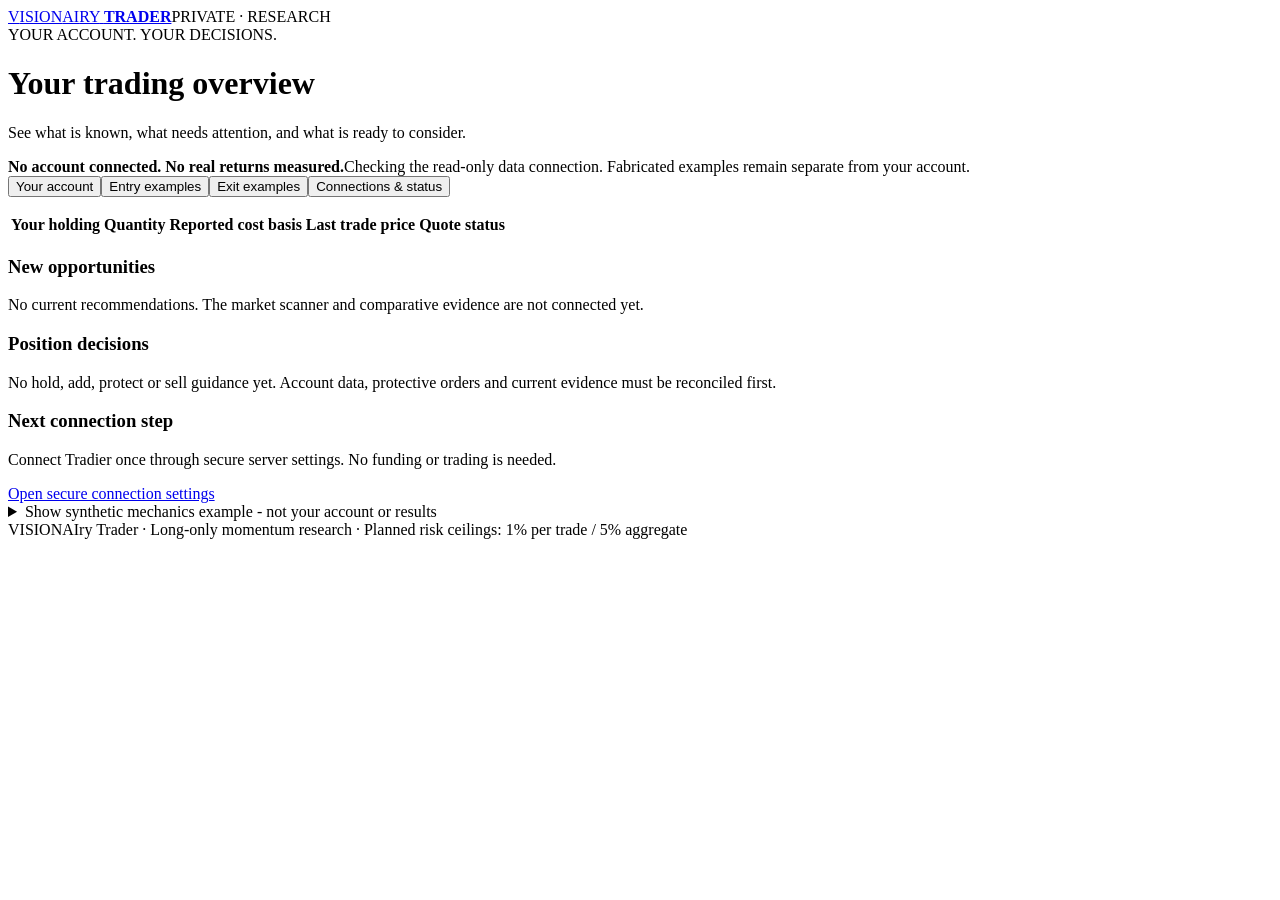
==== app/static/index.html @ bd93e9f7 "Keep account reads responsive and publish captured hypothesis readiness" ====
<!doctype html><html lang="en"><head><meta charset="utf-8"><meta name="viewport" content="width=device-width,initial-scale=1"><title>VisionAIry Trader</title><link rel="stylesheet" href="/style.css"><script src="/app.js" defer></script></head><body>
<header><a class="brand" href="/">V<span>ISION</span>AI<span>RY</span> <b>TRADER</b></a><span class="status">PRIVATE · RESEARCH</span></header>
<main><div class="eyebrow">YOUR ACCOUNT. YOUR DECISIONS.</div><h1>Your trading overview</h1><p class="intro">See what is known, what needs attention, and what is ready to consider.</p>
<div class="notice"><strong id="account-headline">No account connected. No real returns measured.</strong><span id="account-note">Checking the read-only data connection. Fabricated examples remain separate from your account.</span></div>
<nav aria-label="Research views"><button data-tab="overview" class="active">Your account</button><button data-tab="opportunities">Entry examples</button><button data-tab="management">Exit examples</button><button data-tab="evidence">Connections & status</button></nav>
<p id="loading" role="status" hidden>Loading verified research output…</p>
<section id="overview" class="panel"><div id="cards" class="cards"></div><p id="account-source" class="muted" role="status"></p><div class="table-wrap"><table><thead><tr><th>Your holding</th><th>Quantity</th><th>Reported cost basis</th><th>Last trade price</th><th>Quote status</th></tr></thead><tbody id="account-positions"></tbody></table></div><div class="evidence-grid"><article><h3>New opportunities</h3><p>No current recommendations. The market scanner and comparative evidence are not connected yet.</p></article><article><h3>Position decisions</h3><p>No hold, add, protect or sell guidance yet. Account data, protective orders and current evidence must be reconciled first.</p></article><article><h3>Next connection step</h3><p>Connect Tradier once through secure server settings. No funding or trading is needed.</p><a href="https://dashboard.render.com/web/srv-dblc513bc2fs73drmtjg" target="_blank" rel="noopener noreferrer">Open secure connection settings</a></article></div><details id="mechanics-example"><summary>Show synthetic mechanics example - not your account or results</summary><div id="demo-cards" class="cards"></div><div class="section-title"><h2>Fabricated example: capital through the scenario</h2><span>One shared account · baseline protection</span></div><div class="chart" id="chart"></div><div class="section-title"><h2>Fabricated position and cash history</h2><span>Settlement is explicit</span></div><div class="table-wrap"><table><thead><tr><th>Scenario time (UTC)</th><th>Event</th><th>Symbol</th><th>Quantity</th><th>Price per share</th><th>Fee</th><th>Cash change</th><th>Spendable cash after</th><th>Unsettled after</th><th>Explanation</th></tr></thead><tbody id="ledger"></tbody></table></div></details></section>
<section id="opportunities" class="panel" hidden><h2>Synthetic entry decisions</h2><p class="muted">These invented opportunities demonstrate the mechanics only. They are not market opportunities or recommendations.</p><div class="table-wrap"><table><thead><tr><th>Opportunity</th><th>Decision time (UTC)</th><th>Decision</th><th>Entry / ceiling</th><th>Shares</th><th>Planned risk</th><th>Reason</th></tr></thead><tbody id="opportunities-body"></tbody></table></div></section>
<section id="management" class="panel" hidden><h2>Synthetic management comparison</h2><p class="muted">Alternative policies on the same opportunities and starting cash. These are not independent trades or adopted rules.</p><div id="variants" class="cards"></div><div class="table-wrap"><table><thead><tr><th>Policy</th><th>Modeled outcomes</th><th>Partial exits</th><th>Protection changes</th><th>Unresolved positions</th></tr></thead><tbody id="management-body"></tbody></table></div></section>
<section id="evidence" class="panel" hidden><h2>What is connected and what is still missing</h2><div class="evidence-grid"><article><span class="tag">IMPLEMENTED & CHECKED</span><h3>Research mechanics</h3><p>Shared cash and risk, position accounting, session-based settlement, delayed entry limits, partial profits, trailing-protection experiments and paper drawdown pause.</p></article><article><span class="tag pending">NEEDS MARKET EVIDENCE</span><h3>Strategy and ROI</h3><p>The preserved market archive covers five symbols. It does not establish representative momentum performance. Targets, ranking and management policies remain unvalidated.</p></article><article><span class="tag pending">NOT CONNECTED</span><h3>Operating assistant</h3><p>The account adapter is implemented but needs your secure Tradier credential. Live scanning, protective-order reconciliation, approvals and Telegram are not connected. This dashboard submits no orders.</p></article></div><details><summary>Scenario provenance and limitations</summary><pre id="provenance"></pre></details></section>
</main><footer>VISIONAIry Trader · Long-only momentum research · Planned risk ceilings: 1% per trade / 5% aggregate</footer></body></html>
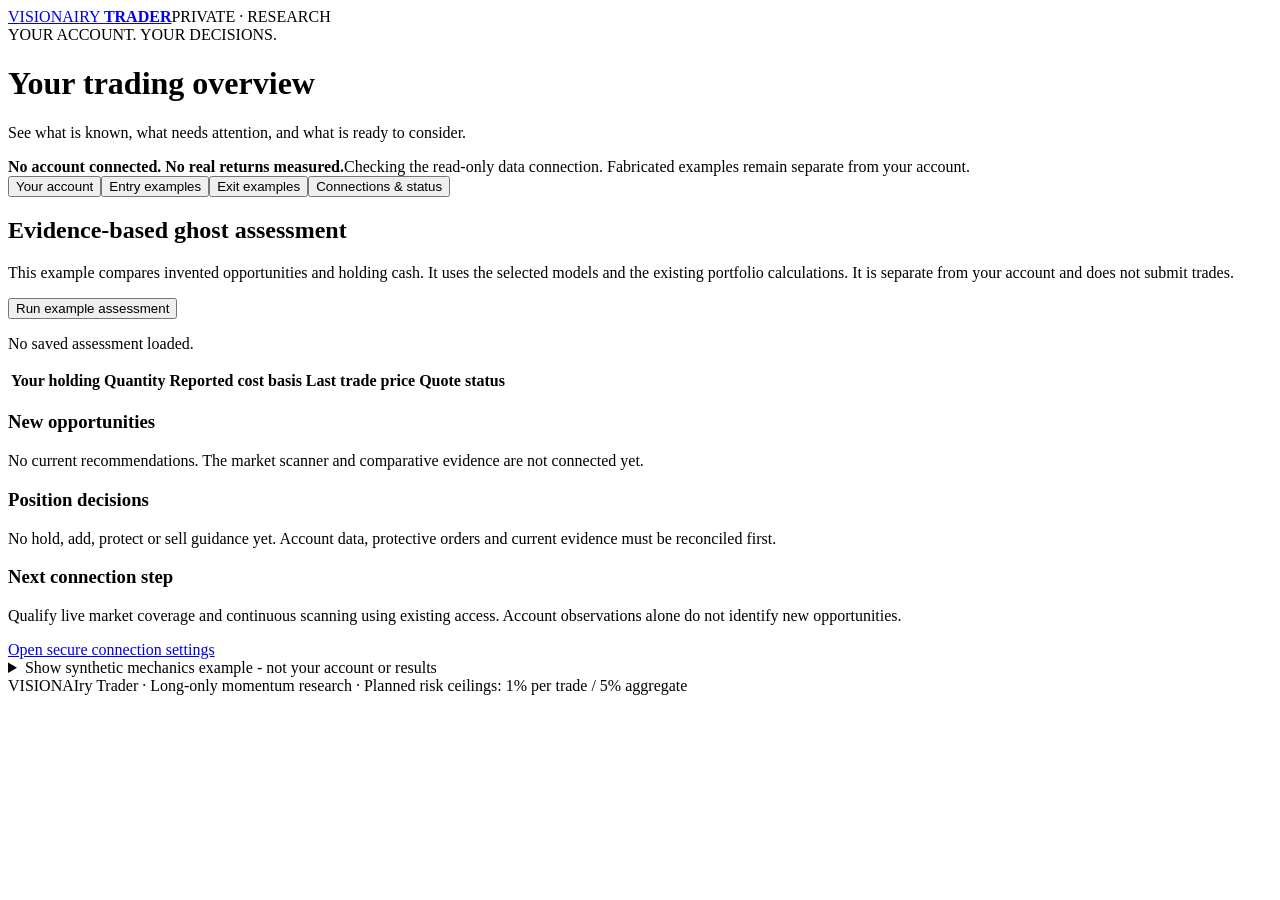
==== commit 2f46ca7c: "Connect bounded ghost assessments to selected models and durable receipts" ====
--- a/app/static/index.html
+++ b/app/static/index.html
@@ -3,9 +3,10 @@
 <main><div class="eyebrow">YOUR ACCOUNT. YOUR DECISIONS.</div><h1>Your trading overview</h1><p class="intro">See what is known, what needs attention, and what is ready to consider.</p>
 <div class="notice"><strong id="account-headline">No account connected. No real returns measured.</strong><span id="account-note">Checking the read-only data connection. Fabricated examples remain separate from your account.</span></div>
 <nav aria-label="Research views"><button data-tab="overview" class="active">Your account</button><button data-tab="opportunities">Entry examples</button><button data-tab="management">Exit examples</button><button data-tab="evidence">Connections & status</button></nav>
+<section class="assessment"><h2>Evidence-based ghost assessment</h2><p>This example compares invented opportunities and holding cash. It uses the selected models and the existing portfolio calculations. It is separate from your account and does not submit trades.</p><button id="assessment-start">Run example assessment</button><p id="assessment-status" role="status">No saved assessment loaded.</p><div id="assessment-result"></div></section>
 <p id="loading" role="status" hidden>Loading verified research output…</p>
-<section id="overview" class="panel"><div id="cards" class="cards"></div><p id="account-source" class="muted" role="status"></p><div class="table-wrap"><table><thead><tr><th>Your holding</th><th>Quantity</th><th>Reported cost basis</th><th>Last trade price</th><th>Quote status</th></tr></thead><tbody id="account-positions"></tbody></table></div><div class="evidence-grid"><article><h3>New opportunities</h3><p>No current recommendations. The market scanner and comparative evidence are not connected yet.</p></article><article><h3>Position decisions</h3><p>No hold, add, protect or sell guidance yet. Account data, protective orders and current evidence must be reconciled first.</p></article><article><h3>Next connection step</h3><p>Connect Tradier once through secure server settings. No funding or trading is needed.</p><a href="https://dashboard.render.com/web/srv-dblc513bc2fs73drmtjg" target="_blank" rel="noopener noreferrer">Open secure connection settings</a></article></div><details id="mechanics-example"><summary>Show synthetic mechanics example - not your account or results</summary><div id="demo-cards" class="cards"></div><div class="section-title"><h2>Fabricated example: capital through the scenario</h2><span>One shared account · baseline protection</span></div><div class="chart" id="chart"></div><div class="section-title"><h2>Fabricated position and cash history</h2><span>Settlement is explicit</span></div><div class="table-wrap"><table><thead><tr><th>Scenario time (UTC)</th><th>Event</th><th>Symbol</th><th>Quantity</th><th>Price per share</th><th>Fee</th><th>Cash change</th><th>Spendable cash after</th><th>Unsettled after</th><th>Explanation</th></tr></thead><tbody id="ledger"></tbody></table></div></details></section>
+<section id="overview" class="panel"><div id="cards" class="cards"></div><p id="account-source" class="muted" role="status"></p><div class="table-wrap"><table><thead><tr><th>Your holding</th><th>Quantity</th><th>Reported cost basis</th><th>Last trade price</th><th>Quote status</th></tr></thead><tbody id="account-positions"></tbody></table></div><div class="evidence-grid"><article><h3>New opportunities</h3><p>No current recommendations. The market scanner and comparative evidence are not connected yet.</p></article><article><h3>Position decisions</h3><p>No hold, add, protect or sell guidance yet. Account data, protective orders and current evidence must be reconciled first.</p></article><article><h3>Next connection step</h3><p>Qualify live market coverage and continuous scanning using existing access. Account observations alone do not identify new opportunities.</p><a href="https://dashboard.render.com/web/srv-dblc513bc2fs73drmtjg" target="_blank" rel="noopener noreferrer">Open secure connection settings</a></article></div><details id="mechanics-example"><summary>Show synthetic mechanics example - not your account or results</summary><div id="demo-cards" class="cards"></div><div class="section-title"><h2>Fabricated example: capital through the scenario</h2><span>One shared account · baseline protection</span></div><div class="chart" id="chart"></div><div class="section-title"><h2>Fabricated position and cash history</h2><span>Settlement is explicit</span></div><div class="table-wrap"><table><thead><tr><th>Scenario time (UTC)</th><th>Event</th><th>Symbol</th><th>Quantity</th><th>Price per share</th><th>Fee</th><th>Cash change</th><th>Spendable cash after</th><th>Unsettled after</th><th>Explanation</th></tr></thead><tbody id="ledger"></tbody></table></div></details></section>
 <section id="opportunities" class="panel" hidden><h2>Synthetic entry decisions</h2><p class="muted">These invented opportunities demonstrate the mechanics only. They are not market opportunities or recommendations.</p><div class="table-wrap"><table><thead><tr><th>Opportunity</th><th>Decision time (UTC)</th><th>Decision</th><th>Entry / ceiling</th><th>Shares</th><th>Planned risk</th><th>Reason</th></tr></thead><tbody id="opportunities-body"></tbody></table></div></section>
 <section id="management" class="panel" hidden><h2>Synthetic management comparison</h2><p class="muted">Alternative policies on the same opportunities and starting cash. These are not independent trades or adopted rules.</p><div id="variants" class="cards"></div><div class="table-wrap"><table><thead><tr><th>Policy</th><th>Modeled outcomes</th><th>Partial exits</th><th>Protection changes</th><th>Unresolved positions</th></tr></thead><tbody id="management-body"></tbody></table></div></section>
-<section id="evidence" class="panel" hidden><h2>What is connected and what is still missing</h2><div class="evidence-grid"><article><span class="tag">IMPLEMENTED & CHECKED</span><h3>Research mechanics</h3><p>Shared cash and risk, position accounting, session-based settlement, delayed entry limits, partial profits, trailing-protection experiments and paper drawdown pause.</p></article><article><span class="tag pending">NEEDS MARKET EVIDENCE</span><h3>Strategy and ROI</h3><p>The preserved market archive covers five symbols. It does not establish representative momentum performance. Targets, ranking and management policies remain unvalidated.</p></article><article><span class="tag pending">NOT CONNECTED</span><h3>Operating assistant</h3><p>The account adapter is implemented but needs your secure Tradier credential. Live scanning, protective-order reconciliation, approvals and Telegram are not connected. This dashboard submits no orders.</p></article></div><details><summary>Scenario provenance and limitations</summary><pre id="provenance"></pre></details></section>
+<section id="evidence" class="panel" hidden><h2>What is connected and what is still missing</h2><div class="evidence-grid"><article><span class="tag">IMPLEMENTED & CHECKED</span><h3>Research mechanics</h3><p>Shared cash and risk, position accounting, session-based settlement, delayed entry limits, partial profits, trailing-protection experiments and paper drawdown pause.</p></article><article><span class="tag pending">NEEDS MARKET EVIDENCE</span><h3>Strategy and ROI</h3><p>The preserved market archive covers five symbols. It does not establish representative momentum performance. Targets, ranking and management policies remain unvalidated.</p></article><article><span class="tag pending">NOT CONNECTED</span><h3>Operating assistant</h3><p>Read-only account access is implemented. Continuous live scanning, protective-order reconciliation, approvals and Telegram are not connected. This dashboard submits no orders.</p></article></div><details><summary>Scenario provenance and limitations</summary><pre id="provenance"></pre></details></section>
 </main><footer>VISIONAIry Trader · Long-only momentum research · Planned risk ceilings: 1% per trade / 5% aggregate</footer></body></html>
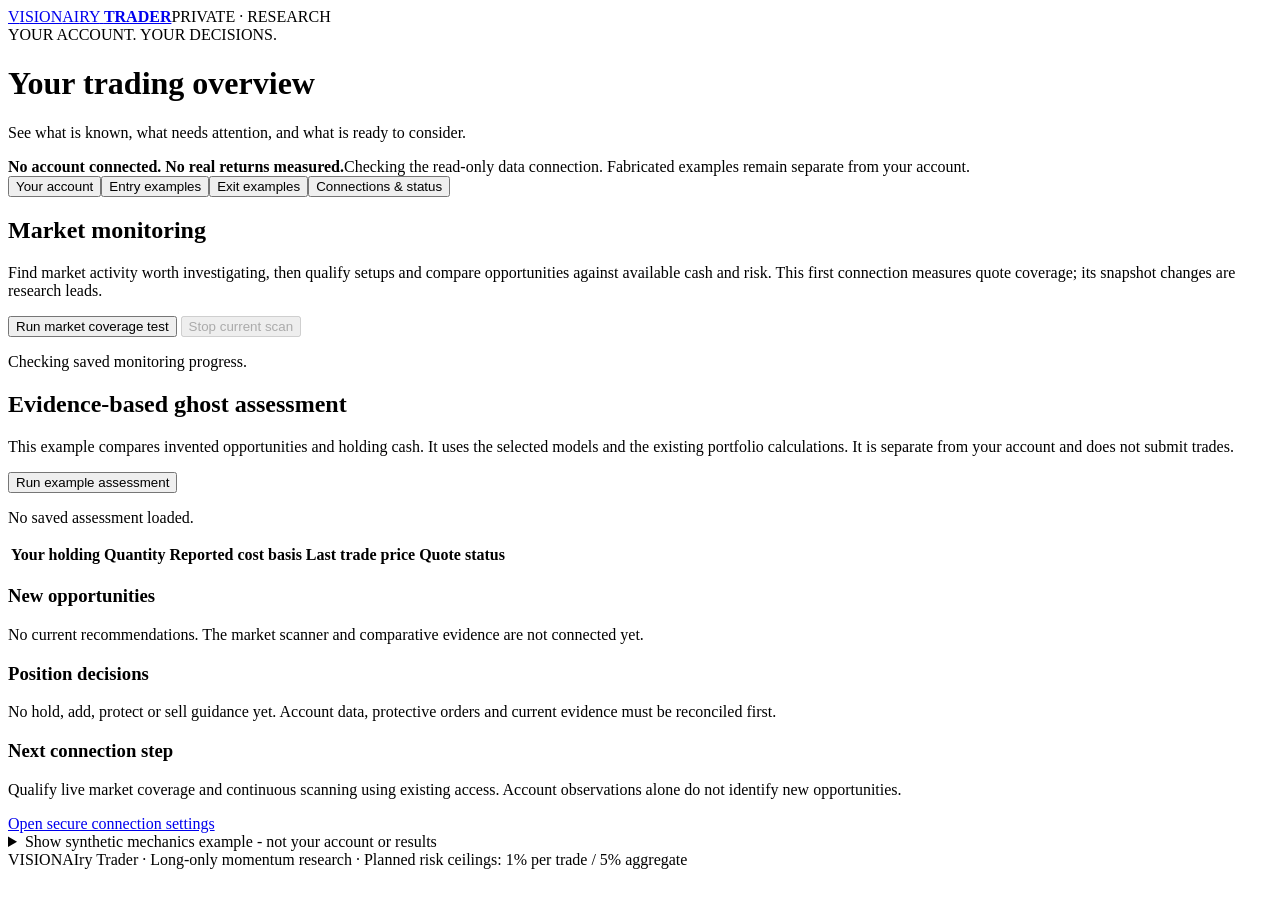
==== commit ee08b59d: "Connect durable broad quote coverage monitor with progress and stop controls" ====
--- a/app/static/index.html
+++ b/app/static/index.html
@@ -3,6 +3,7 @@
 <main><div class="eyebrow">YOUR ACCOUNT. YOUR DECISIONS.</div><h1>Your trading overview</h1><p class="intro">See what is known, what needs attention, and what is ready to consider.</p>
 <div class="notice"><strong id="account-headline">No account connected. No real returns measured.</strong><span id="account-note">Checking the read-only data connection. Fabricated examples remain separate from your account.</span></div>
 <nav aria-label="Research views"><button data-tab="overview" class="active">Your account</button><button data-tab="opportunities">Entry examples</button><button data-tab="management">Exit examples</button><button data-tab="evidence">Connections & status</button></nav>
+<section class="assessment" aria-labelledby="scanner-heading"><h2 id="scanner-heading">Market monitoring</h2><p>Find market activity worth investigating, then qualify setups and compare opportunities against available cash and risk. This first connection measures quote coverage; its snapshot changes are research leads.</p><button id="scanner-start">Run market coverage test</button> <button id="scanner-stop" disabled>Stop current scan</button><p id="scanner-status" role="status">Checking saved monitoring progress.</p><div id="scanner-result"></div></section>
 <section class="assessment"><h2>Evidence-based ghost assessment</h2><p>This example compares invented opportunities and holding cash. It uses the selected models and the existing portfolio calculations. It is separate from your account and does not submit trades.</p><button id="assessment-start">Run example assessment</button><p id="assessment-status" role="status">No saved assessment loaded.</p><div id="assessment-result"></div></section>
 <p id="loading" role="status" hidden>Loading verified research output…</p>
 <section id="overview" class="panel"><div id="cards" class="cards"></div><p id="account-source" class="muted" role="status"></p><div class="table-wrap"><table><thead><tr><th>Your holding</th><th>Quantity</th><th>Reported cost basis</th><th>Last trade price</th><th>Quote status</th></tr></thead><tbody id="account-positions"></tbody></table></div><div class="evidence-grid"><article><h3>New opportunities</h3><p>No current recommendations. The market scanner and comparative evidence are not connected yet.</p></article><article><h3>Position decisions</h3><p>No hold, add, protect or sell guidance yet. Account data, protective orders and current evidence must be reconciled first.</p></article><article><h3>Next connection step</h3><p>Qualify live market coverage and continuous scanning using existing access. Account observations alone do not identify new opportunities.</p><a href="https://dashboard.render.com/web/srv-dblc513bc2fs73drmtjg" target="_blank" rel="noopener noreferrer">Open secure connection settings</a></article></div><details id="mechanics-example"><summary>Show synthetic mechanics example - not your account or results</summary><div id="demo-cards" class="cards"></div><div class="section-title"><h2>Fabricated example: capital through the scenario</h2><span>One shared account · baseline protection</span></div><div class="chart" id="chart"></div><div class="section-title"><h2>Fabricated position and cash history</h2><span>Settlement is explicit</span></div><div class="table-wrap"><table><thead><tr><th>Scenario time (UTC)</th><th>Event</th><th>Symbol</th><th>Quantity</th><th>Price per share</th><th>Fee</th><th>Cash change</th><th>Spendable cash after</th><th>Unsettled after</th><th>Explanation</th></tr></thead><tbody id="ledger"></tbody></table></div></details></section>
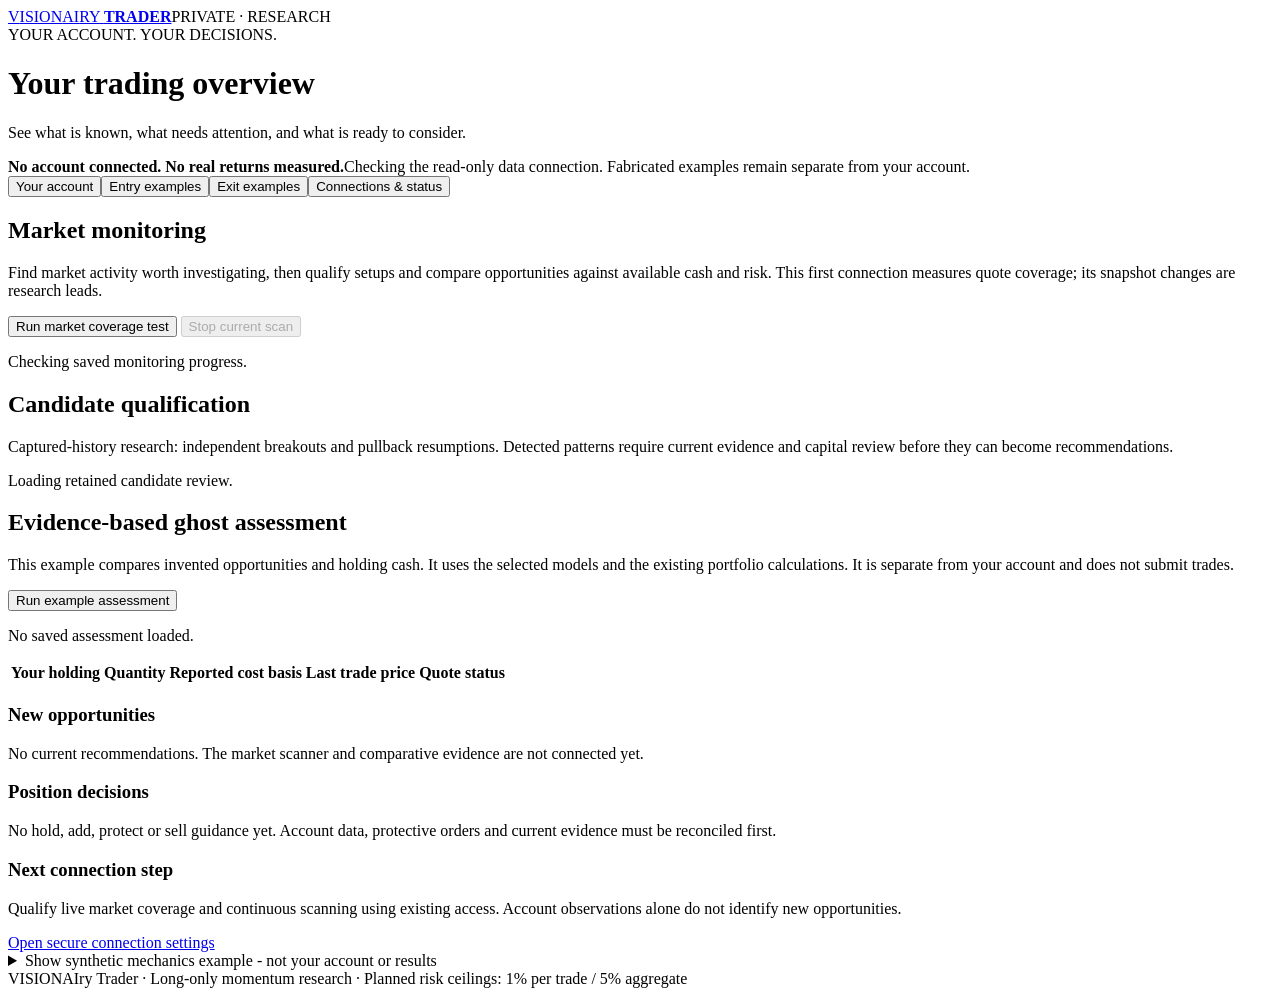
==== commit d780280a: "Add independent setup detection, conditional candidate review and private diagnostic view" ====
--- a/app/static/index.html
+++ b/app/static/index.html
@@ -4,6 +4,7 @@
 <div class="notice"><strong id="account-headline">No account connected. No real returns measured.</strong><span id="account-note">Checking the read-only data connection. Fabricated examples remain separate from your account.</span></div>
 <nav aria-label="Research views"><button data-tab="overview" class="active">Your account</button><button data-tab="opportunities">Entry examples</button><button data-tab="management">Exit examples</button><button data-tab="evidence">Connections & status</button></nav>
 <section class="assessment" aria-labelledby="scanner-heading"><h2 id="scanner-heading">Market monitoring</h2><p>Find market activity worth investigating, then qualify setups and compare opportunities against available cash and risk. This first connection measures quote coverage; its snapshot changes are research leads.</p><button id="scanner-start">Run market coverage test</button> <button id="scanner-stop" disabled>Stop current scan</button><p id="scanner-status" role="status">Checking saved monitoring progress.</p><div id="scanner-result"></div></section>
+<section class="assessment"><h2>Candidate qualification</h2><p>Captured-history research: independent breakouts and pullback resumptions. Detected patterns require current evidence and capital review before they can become recommendations.</p><p id="candidate-status" role="status">Loading retained candidate review.</p><div id="candidate-results"></div></section>
 <section class="assessment"><h2>Evidence-based ghost assessment</h2><p>This example compares invented opportunities and holding cash. It uses the selected models and the existing portfolio calculations. It is separate from your account and does not submit trades.</p><button id="assessment-start">Run example assessment</button><p id="assessment-status" role="status">No saved assessment loaded.</p><div id="assessment-result"></div></section>
 <p id="loading" role="status" hidden>Loading verified research output…</p>
 <section id="overview" class="panel"><div id="cards" class="cards"></div><p id="account-source" class="muted" role="status"></p><div class="table-wrap"><table><thead><tr><th>Your holding</th><th>Quantity</th><th>Reported cost basis</th><th>Last trade price</th><th>Quote status</th></tr></thead><tbody id="account-positions"></tbody></table></div><div class="evidence-grid"><article><h3>New opportunities</h3><p>No current recommendations. The market scanner and comparative evidence are not connected yet.</p></article><article><h3>Position decisions</h3><p>No hold, add, protect or sell guidance yet. Account data, protective orders and current evidence must be reconciled first.</p></article><article><h3>Next connection step</h3><p>Qualify live market coverage and continuous scanning using existing access. Account observations alone do not identify new opportunities.</p><a href="https://dashboard.render.com/web/srv-dblc513bc2fs73drmtjg" target="_blank" rel="noopener noreferrer">Open secure connection settings</a></article></div><details id="mechanics-example"><summary>Show synthetic mechanics example - not your account or results</summary><div id="demo-cards" class="cards"></div><div class="section-title"><h2>Fabricated example: capital through the scenario</h2><span>One shared account · baseline protection</span></div><div class="chart" id="chart"></div><div class="section-title"><h2>Fabricated position and cash history</h2><span>Settlement is explicit</span></div><div class="table-wrap"><table><thead><tr><th>Scenario time (UTC)</th><th>Event</th><th>Symbol</th><th>Quantity</th><th>Price per share</th><th>Fee</th><th>Cash change</th><th>Spendable cash after</th><th>Unsettled after</th><th>Explanation</th></tr></thead><tbody id="ledger"></tbody></table></div></details></section>
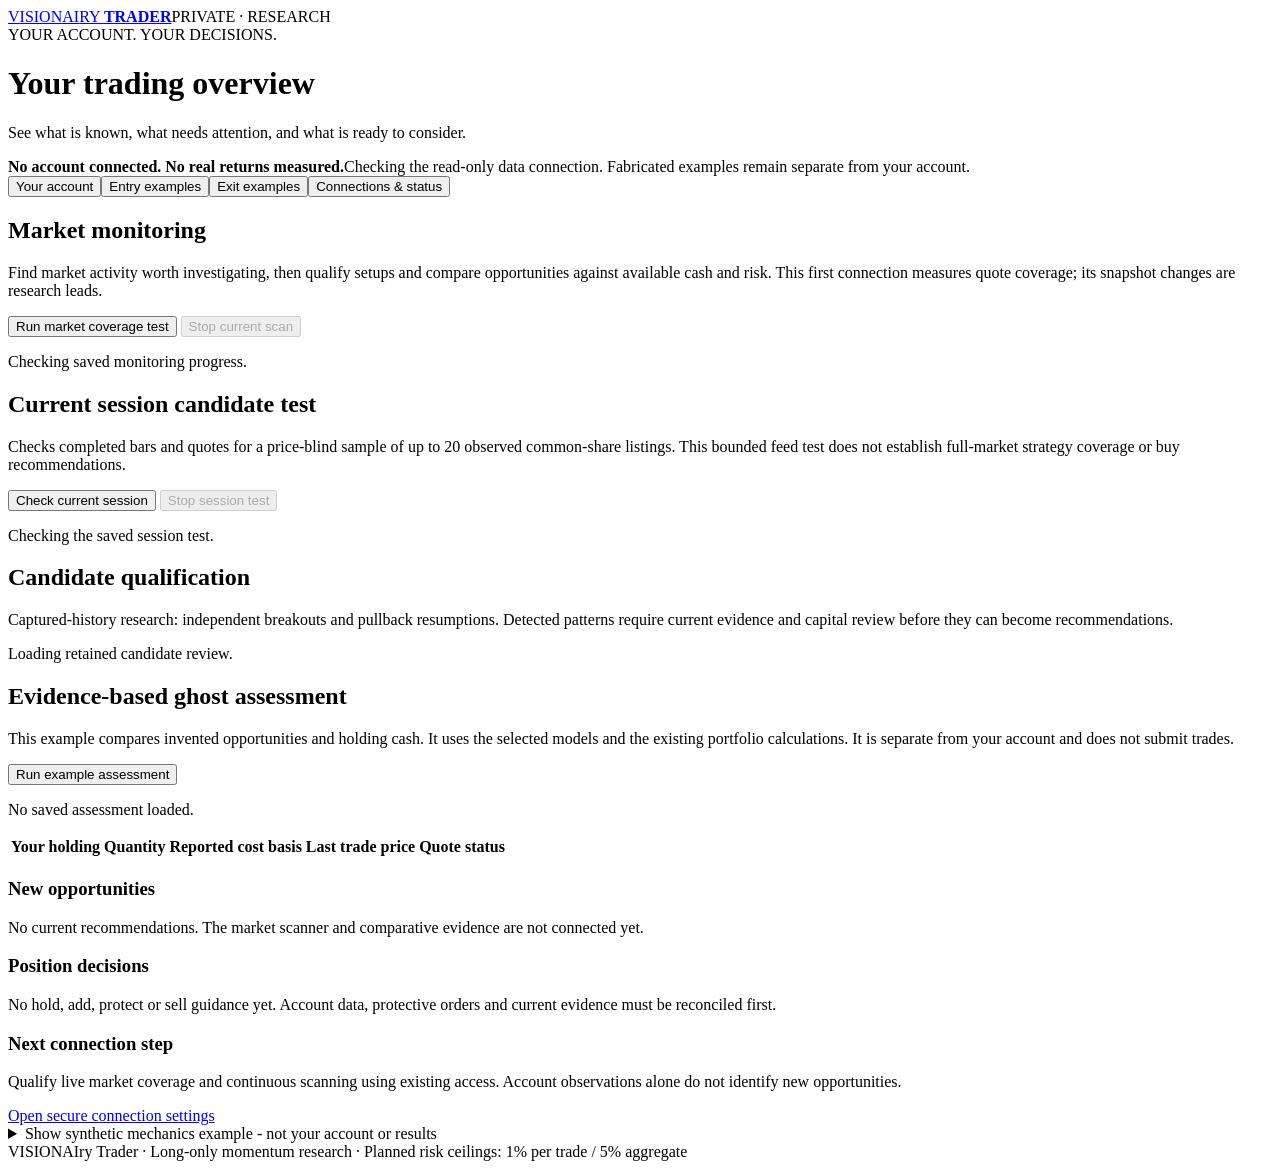
==== commit 3fb9c17a: "Connect current-session bars and timestamp-qualified quotes to candidate review" ====
--- a/app/static/index.html
+++ b/app/static/index.html
@@ -4,6 +4,7 @@
 <div class="notice"><strong id="account-headline">No account connected. No real returns measured.</strong><span id="account-note">Checking the read-only data connection. Fabricated examples remain separate from your account.</span></div>
 <nav aria-label="Research views"><button data-tab="overview" class="active">Your account</button><button data-tab="opportunities">Entry examples</button><button data-tab="management">Exit examples</button><button data-tab="evidence">Connections & status</button></nav>
 <section class="assessment" aria-labelledby="scanner-heading"><h2 id="scanner-heading">Market monitoring</h2><p>Find market activity worth investigating, then qualify setups and compare opportunities against available cash and risk. This first connection measures quote coverage; its snapshot changes are research leads.</p><button id="scanner-start">Run market coverage test</button> <button id="scanner-stop" disabled>Stop current scan</button><p id="scanner-status" role="status">Checking saved monitoring progress.</p><div id="scanner-result"></div></section>
+<section class="assessment"><h2>Current session candidate test</h2><p>Checks completed bars and quotes for a price-blind sample of up to 20 observed common-share listings. This bounded feed test does not establish full-market strategy coverage or buy recommendations.</p><button id="session-start">Check current session</button> <button id="session-stop" disabled>Stop session test</button><p id="session-status" role="status">Checking the saved session test.</p><div id="session-result"></div></section>
 <section class="assessment"><h2>Candidate qualification</h2><p>Captured-history research: independent breakouts and pullback resumptions. Detected patterns require current evidence and capital review before they can become recommendations.</p><p id="candidate-status" role="status">Loading retained candidate review.</p><div id="candidate-results"></div></section>
 <section class="assessment"><h2>Evidence-based ghost assessment</h2><p>This example compares invented opportunities and holding cash. It uses the selected models and the existing portfolio calculations. It is separate from your account and does not submit trades.</p><button id="assessment-start">Run example assessment</button><p id="assessment-status" role="status">No saved assessment loaded.</p><div id="assessment-result"></div></section>
 <p id="loading" role="status" hidden>Loading verified research output…</p>
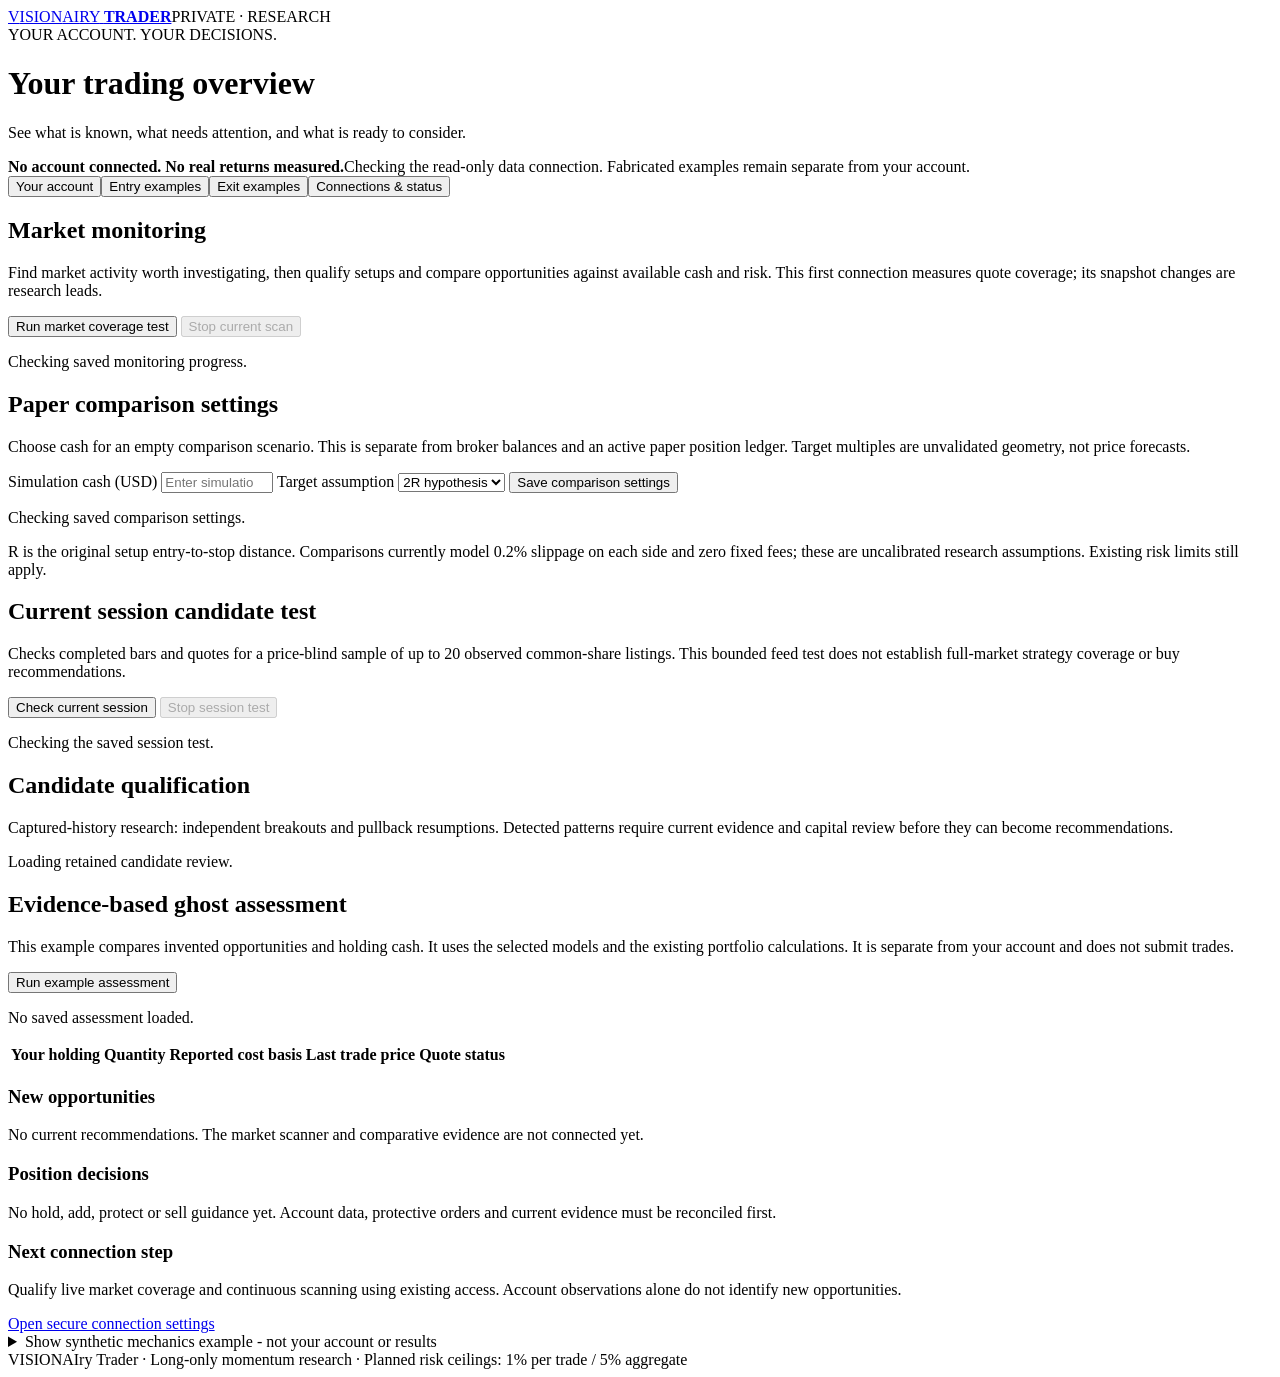
==== commit 99e17ad2: "Connect explicit target hypotheses, paper liquidity and owner-selected comparison cash" ====
--- a/app/static/index.html
+++ b/app/static/index.html
@@ -4,6 +4,7 @@
 <div class="notice"><strong id="account-headline">No account connected. No real returns measured.</strong><span id="account-note">Checking the read-only data connection. Fabricated examples remain separate from your account.</span></div>
 <nav aria-label="Research views"><button data-tab="overview" class="active">Your account</button><button data-tab="opportunities">Entry examples</button><button data-tab="management">Exit examples</button><button data-tab="evidence">Connections & status</button></nav>
 <section class="assessment" aria-labelledby="scanner-heading"><h2 id="scanner-heading">Market monitoring</h2><p>Find market activity worth investigating, then qualify setups and compare opportunities against available cash and risk. This first connection measures quote coverage; its snapshot changes are research leads.</p><button id="scanner-start">Run market coverage test</button> <button id="scanner-stop" disabled>Stop current scan</button><p id="scanner-status" role="status">Checking saved monitoring progress.</p><div id="scanner-result"></div></section>
+<section class="assessment"><h2>Paper comparison settings</h2><p>Choose cash for an empty comparison scenario. This is separate from broker balances and an active paper position ledger. Target multiples are unvalidated geometry, not price forecasts.</p><form id="paper-review-form"><label>Simulation cash (USD) <input id="paper-cash" type="number" min="0.01" max="1000000" step="0.01" required placeholder="Enter simulation cash"></label> <label>Target assumption <select id="paper-target"><option value="2">2R hypothesis</option><option value="3">3R hypothesis</option></select></label> <button id="paper-save" type="submit">Save comparison settings</button></form><p id="paper-config-status" role="status">Checking saved comparison settings.</p><p class="muted">R is the original setup entry-to-stop distance. Comparisons currently model 0.2% slippage on each side and zero fixed fees; these are uncalibrated research assumptions. Existing risk limits still apply.</p></section>
 <section class="assessment"><h2>Current session candidate test</h2><p>Checks completed bars and quotes for a price-blind sample of up to 20 observed common-share listings. This bounded feed test does not establish full-market strategy coverage or buy recommendations.</p><button id="session-start">Check current session</button> <button id="session-stop" disabled>Stop session test</button><p id="session-status" role="status">Checking the saved session test.</p><div id="session-result"></div></section>
 <section class="assessment"><h2>Candidate qualification</h2><p>Captured-history research: independent breakouts and pullback resumptions. Detected patterns require current evidence and capital review before they can become recommendations.</p><p id="candidate-status" role="status">Loading retained candidate review.</p><div id="candidate-results"></div></section>
 <section class="assessment"><h2>Evidence-based ghost assessment</h2><p>This example compares invented opportunities and holding cash. It uses the selected models and the existing portfolio calculations. It is separate from your account and does not submit trades.</p><button id="assessment-start">Run example assessment</button><p id="assessment-status" role="status">No saved assessment loaded.</p><div id="assessment-result"></div></section>
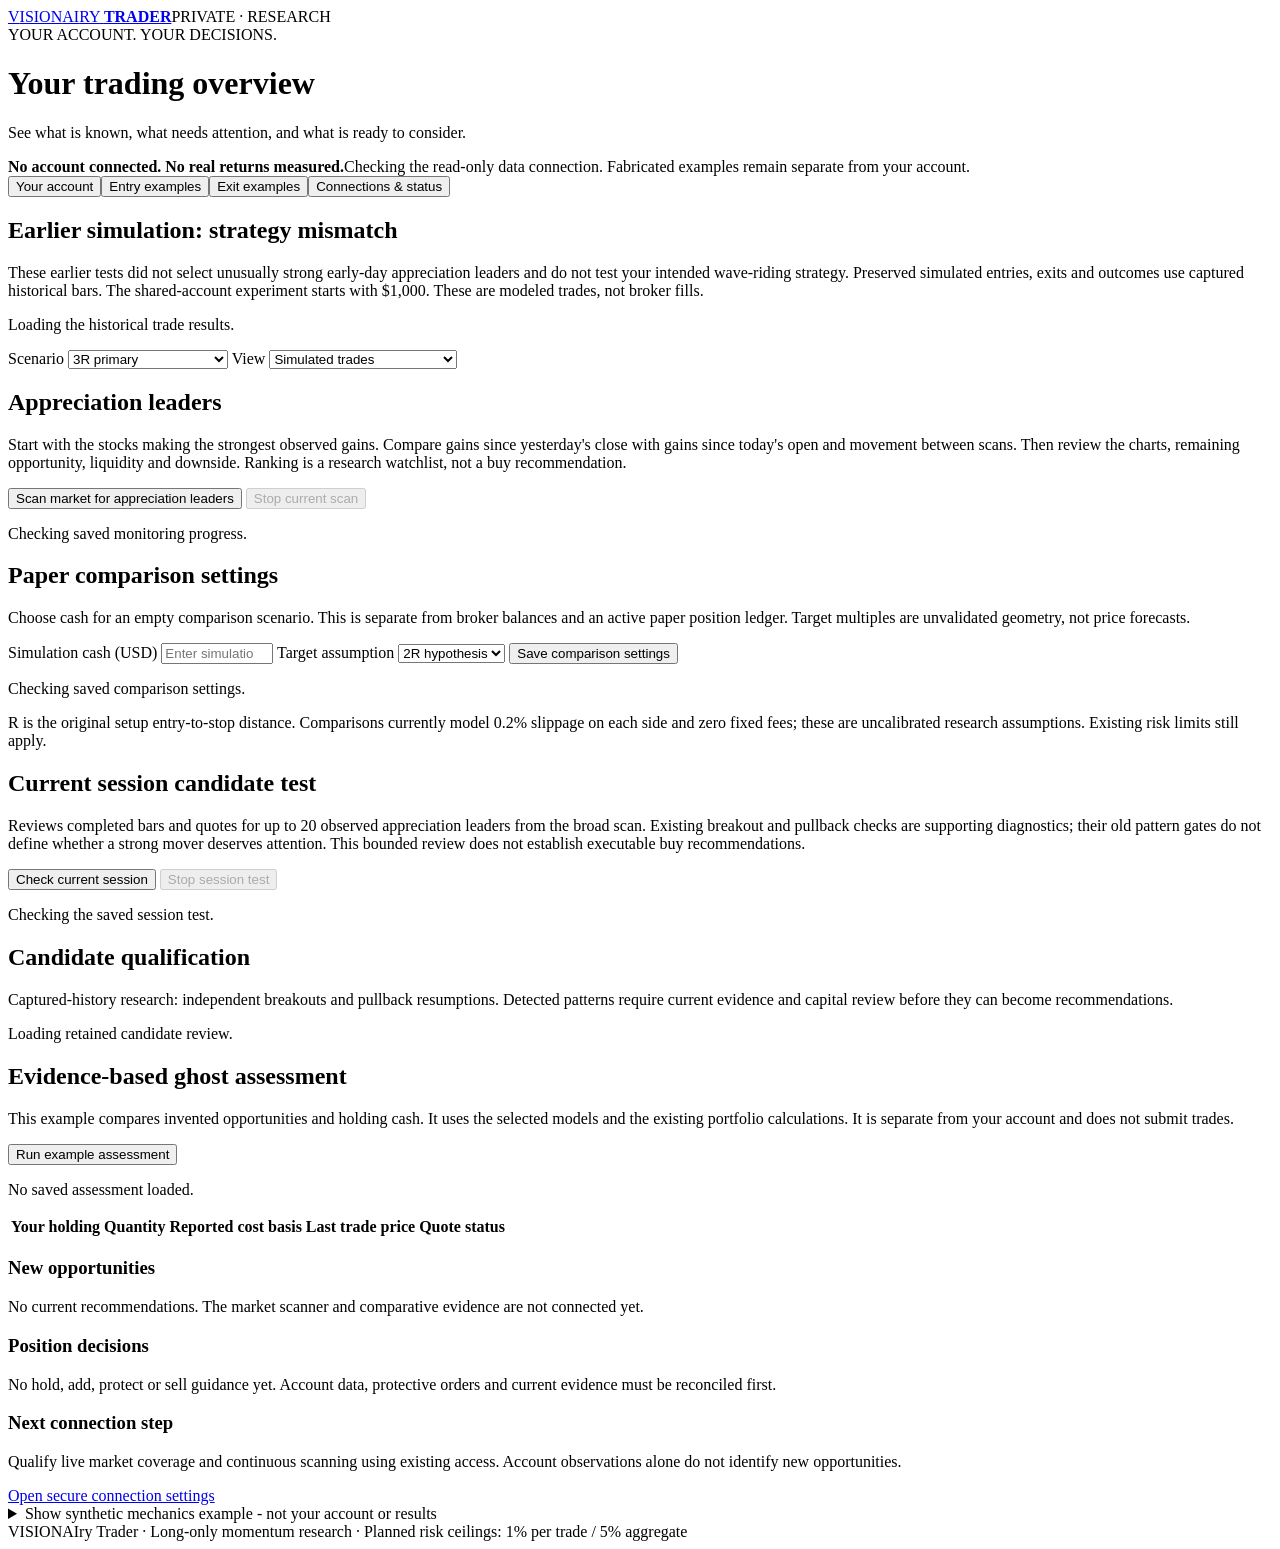
==== commit 4661a8c1: "Prioritize observed appreciation leaders and distinguish earlier strategy-mismatch simulations" ====
--- a/app/static/index.html
+++ b/app/static/index.html
@@ -3,9 +3,10 @@
 <main><div class="eyebrow">YOUR ACCOUNT. YOUR DECISIONS.</div><h1>Your trading overview</h1><p class="intro">See what is known, what needs attention, and what is ready to consider.</p>
 <div class="notice"><strong id="account-headline">No account connected. No real returns measured.</strong><span id="account-note">Checking the read-only data connection. Fabricated examples remain separate from your account.</span></div>
 <nav aria-label="Research views"><button data-tab="overview" class="active">Your account</button><button data-tab="opportunities">Entry examples</button><button data-tab="management">Exit examples</button><button data-tab="evidence">Connections & status</button></nav>
-<section class="assessment" aria-labelledby="scanner-heading"><h2 id="scanner-heading">Market monitoring</h2><p>Find market activity worth investigating, then qualify setups and compare opportunities against available cash and risk. This first connection measures quote coverage; its snapshot changes are research leads.</p><button id="scanner-start">Run market coverage test</button> <button id="scanner-stop" disabled>Stop current scan</button><p id="scanner-status" role="status">Checking saved monitoring progress.</p><div id="scanner-result"></div></section>
+<section class="assessment"><h2>Earlier simulation: strategy mismatch</h2><p>These earlier tests did not select unusually strong early-day appreciation leaders and do not test your intended wave-riding strategy. Preserved simulated entries, exits and outcomes use captured historical bars. The shared-account experiment starts with $1,000. These are modeled trades, not broker fills.</p><p id="history-status" role="status">Loading the historical trade results.</p><div id="history-summary"></div><label>Scenario <select id="history-scenario"><option value="3R_base">3R primary</option><option value="2R_comparison">2R comparison</option><option value="3R_cost_stress">3R higher trading costs</option></select></label> <label>View <select id="history-view"><option value="trades">Simulated trades</option><option value="reviews">Excluded and unfilled cases</option></select></label><div id="history-trades"></div></section>
+<section class="assessment" aria-labelledby="scanner-heading"><h2 id="scanner-heading">Appreciation leaders</h2><p>Start with the stocks making the strongest observed gains. Compare gains since yesterday's close with gains since today's open and movement between scans. Then review the charts, remaining opportunity, liquidity and downside. Ranking is a research watchlist, not a buy recommendation.</p><button id="scanner-start">Scan market for appreciation leaders</button> <button id="scanner-stop" disabled>Stop current scan</button><p id="scanner-status" role="status">Checking saved monitoring progress.</p><div id="scanner-result"></div></section>
 <section class="assessment"><h2>Paper comparison settings</h2><p>Choose cash for an empty comparison scenario. This is separate from broker balances and an active paper position ledger. Target multiples are unvalidated geometry, not price forecasts.</p><form id="paper-review-form"><label>Simulation cash (USD) <input id="paper-cash" type="number" min="0.01" max="1000000" step="0.01" required placeholder="Enter simulation cash"></label> <label>Target assumption <select id="paper-target"><option value="2">2R hypothesis</option><option value="3">3R hypothesis</option></select></label> <button id="paper-save" type="submit">Save comparison settings</button></form><p id="paper-config-status" role="status">Checking saved comparison settings.</p><p class="muted">R is the original setup entry-to-stop distance. Comparisons currently model 0.2% slippage on each side and zero fixed fees; these are uncalibrated research assumptions. Existing risk limits still apply.</p></section>
-<section class="assessment"><h2>Current session candidate test</h2><p>Checks completed bars and quotes for a price-blind sample of up to 20 observed common-share listings. This bounded feed test does not establish full-market strategy coverage or buy recommendations.</p><button id="session-start">Check current session</button> <button id="session-stop" disabled>Stop session test</button><p id="session-status" role="status">Checking the saved session test.</p><div id="session-result"></div></section>
+<section class="assessment"><h2>Current session candidate test</h2><p>Reviews completed bars and quotes for up to 20 observed appreciation leaders from the broad scan. Existing breakout and pullback checks are supporting diagnostics; their old pattern gates do not define whether a strong mover deserves attention. This bounded review does not establish executable buy recommendations.</p><button id="session-start">Check current session</button> <button id="session-stop" disabled>Stop session test</button><p id="session-status" role="status">Checking the saved session test.</p><div id="session-result"></div></section>
 <section class="assessment"><h2>Candidate qualification</h2><p>Captured-history research: independent breakouts and pullback resumptions. Detected patterns require current evidence and capital review before they can become recommendations.</p><p id="candidate-status" role="status">Loading retained candidate review.</p><div id="candidate-results"></div></section>
 <section class="assessment"><h2>Evidence-based ghost assessment</h2><p>This example compares invented opportunities and holding cash. It uses the selected models and the existing portfolio calculations. It is separate from your account and does not submit trades.</p><button id="assessment-start">Run example assessment</button><p id="assessment-status" role="status">No saved assessment loaded.</p><div id="assessment-result"></div></section>
 <p id="loading" role="status" hidden>Loading verified research output…</p>
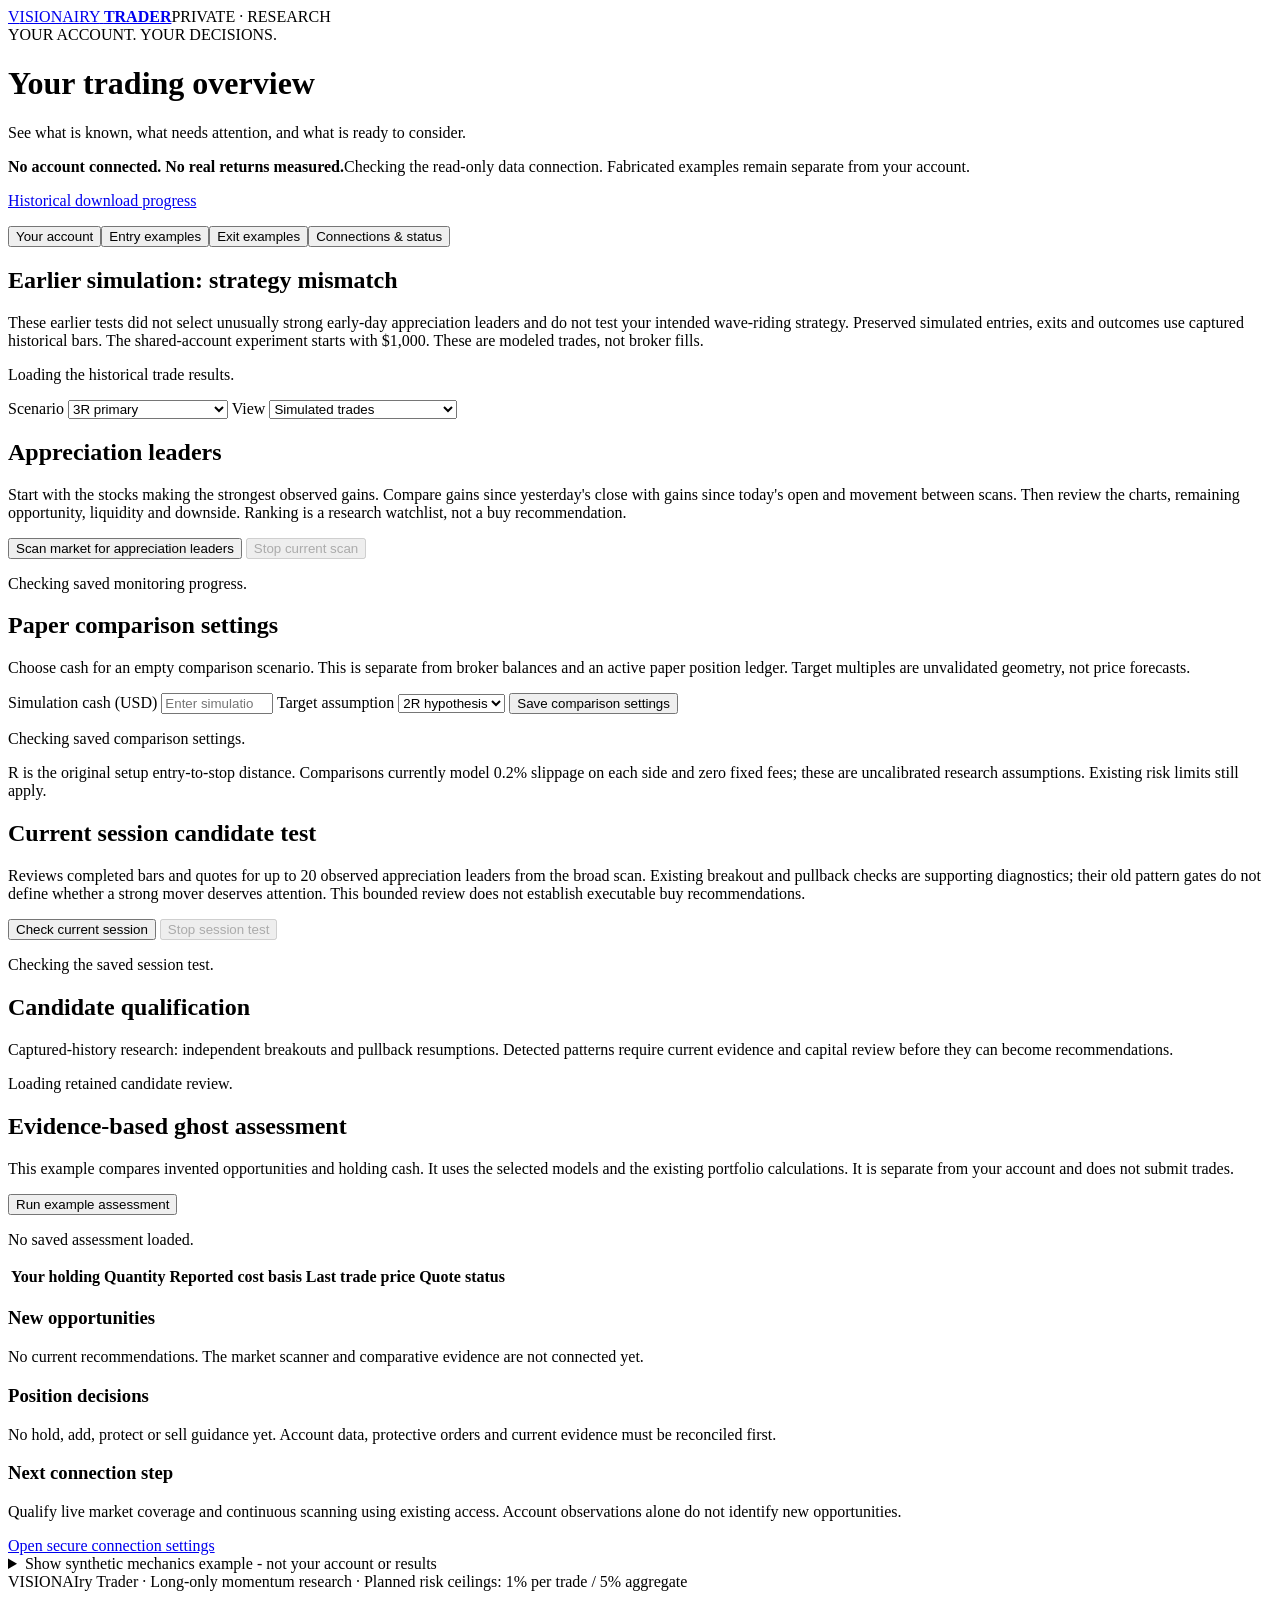
==== commit 90613c1d: "Add durable historical download worker and authenticated progress view" ====
--- a/app/static/index.html
+++ b/app/static/index.html
@@ -2,7 +2,7 @@
 <header><a class="brand" href="/">V<span>ISION</span>AI<span>RY</span> <b>TRADER</b></a><span class="status">PRIVATE · RESEARCH</span></header>
 <main><div class="eyebrow">YOUR ACCOUNT. YOUR DECISIONS.</div><h1>Your trading overview</h1><p class="intro">See what is known, what needs attention, and what is ready to consider.</p>
 <div class="notice"><strong id="account-headline">No account connected. No real returns measured.</strong><span id="account-note">Checking the read-only data connection. Fabricated examples remain separate from your account.</span></div>
-<nav aria-label="Research views"><button data-tab="overview" class="active">Your account</button><button data-tab="opportunities">Entry examples</button><button data-tab="management">Exit examples</button><button data-tab="evidence">Connections & status</button></nav>
+<p><a href="/downloads">Historical download progress</a></p><nav aria-label="Research views"><button data-tab="overview" class="active">Your account</button><button data-tab="opportunities">Entry examples</button><button data-tab="management">Exit examples</button><button data-tab="evidence">Connections & status</button></nav>
 <section class="assessment"><h2>Earlier simulation: strategy mismatch</h2><p>These earlier tests did not select unusually strong early-day appreciation leaders and do not test your intended wave-riding strategy. Preserved simulated entries, exits and outcomes use captured historical bars. The shared-account experiment starts with $1,000. These are modeled trades, not broker fills.</p><p id="history-status" role="status">Loading the historical trade results.</p><div id="history-summary"></div><label>Scenario <select id="history-scenario"><option value="3R_base">3R primary</option><option value="2R_comparison">2R comparison</option><option value="3R_cost_stress">3R higher trading costs</option></select></label> <label>View <select id="history-view"><option value="trades">Simulated trades</option><option value="reviews">Excluded and unfilled cases</option></select></label><div id="history-trades"></div></section>
 <section class="assessment" aria-labelledby="scanner-heading"><h2 id="scanner-heading">Appreciation leaders</h2><p>Start with the stocks making the strongest observed gains. Compare gains since yesterday's close with gains since today's open and movement between scans. Then review the charts, remaining opportunity, liquidity and downside. Ranking is a research watchlist, not a buy recommendation.</p><button id="scanner-start">Scan market for appreciation leaders</button> <button id="scanner-stop" disabled>Stop current scan</button><p id="scanner-status" role="status">Checking saved monitoring progress.</p><div id="scanner-result"></div></section>
 <section class="assessment"><h2>Paper comparison settings</h2><p>Choose cash for an empty comparison scenario. This is separate from broker balances and an active paper position ledger. Target multiples are unvalidated geometry, not price forecasts.</p><form id="paper-review-form"><label>Simulation cash (USD) <input id="paper-cash" type="number" min="0.01" max="1000000" step="0.01" required placeholder="Enter simulation cash"></label> <label>Target assumption <select id="paper-target"><option value="2">2R hypothesis</option><option value="3">3R hypothesis</option></select></label> <button id="paper-save" type="submit">Save comparison settings</button></form><p id="paper-config-status" role="status">Checking saved comparison settings.</p><p class="muted">R is the original setup entry-to-stop distance. Comparisons currently model 0.2% slippage on each side and zero fixed fees; these are uncalibrated research assumptions. Existing risk limits still apply.</p></section>
